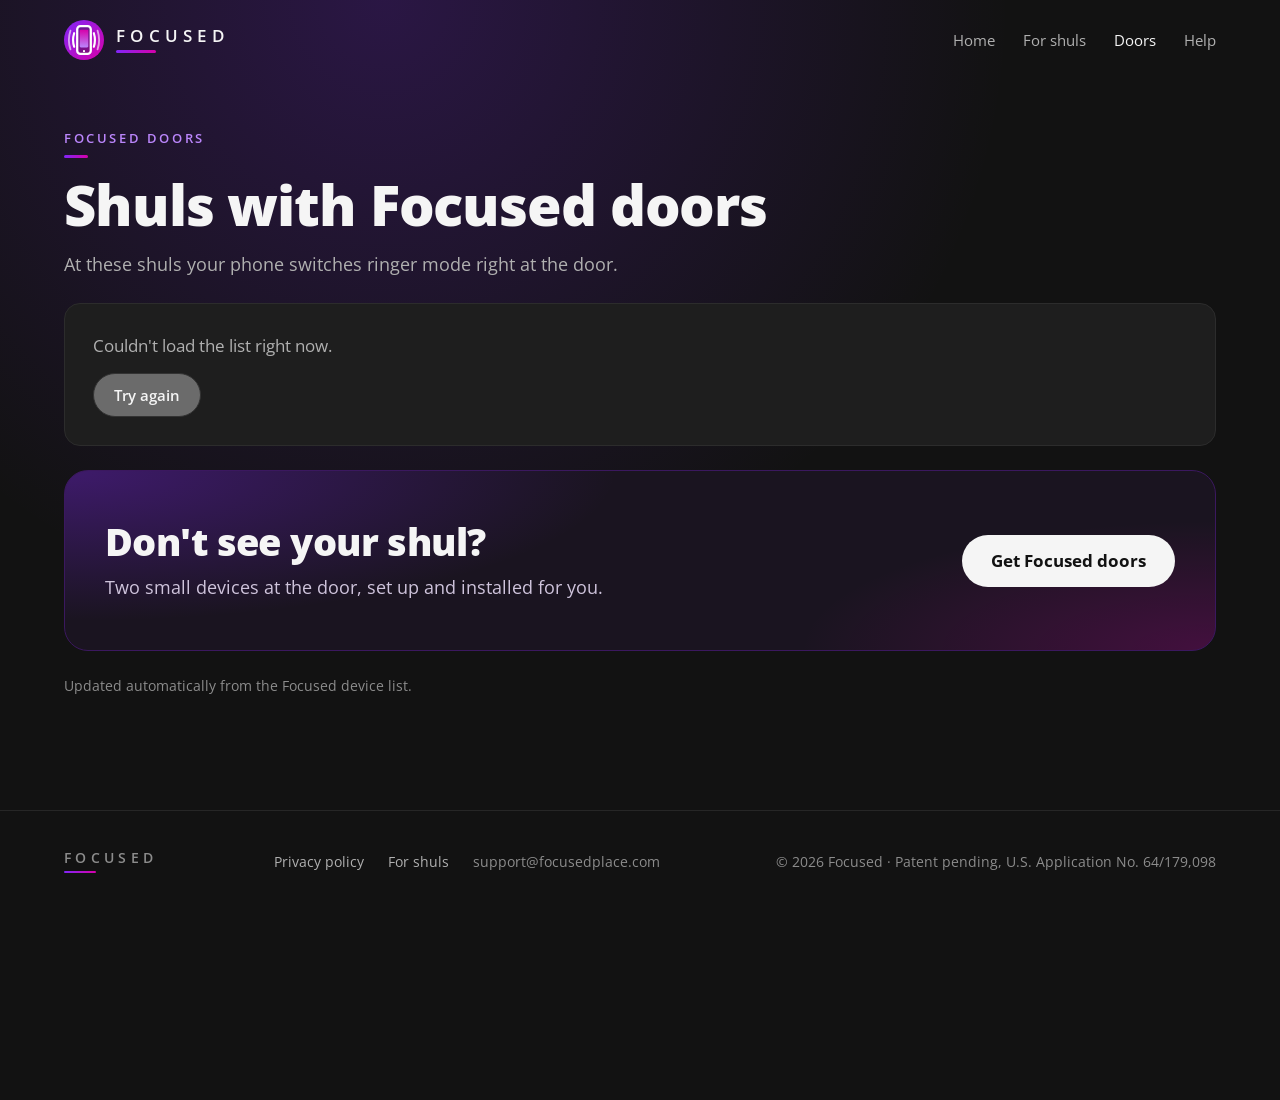
==== doors.html @ a4a58eb8 "Add files via upload" ====
<!doctype html>
<html lang="en">
<head>
  <meta charset="utf-8">
  <meta name="viewport" content="width=device-width, initial-scale=1, viewport-fit=cover">
  <title>Shuls with Focused doors</title>
  <meta name="description" content="The shuls where Focused door devices are installed. At these shuls your phone switches to vibrate right at the door.">
  <meta name="theme-color" content="#121212">
  <link rel="canonical" href="https://focusedplace.com/doors.html">

  <meta property="og:type" content="website">
  <meta property="og:site_name" content="Focused">
  <meta property="og:title" content="Shuls with Focused doors">
  <meta property="og:description" content="At these shuls your phone switches to vibrate right at the door.">
  <meta property="og:url" content="https://focusedplace.com/doors.html">
  <meta property="og:image" content="https://focusedplace.com/img/og-image.png">
  <meta name="twitter:card" content="summary_large_image">

  <link rel="icon" href="img/favicon.svg" type="image/svg+xml">
  <link rel="apple-touch-icon" href="img/icon-512.png">

  <link rel="preconnect" href="https://fonts.googleapis.com">
  <link rel="preconnect" href="https://fonts.gstatic.com" crossorigin>
  <link rel="stylesheet" href="https://fonts.googleapis.com/css2?family=Open+Sans:wght@400;600;700;800&display=swap">
  <link rel="stylesheet" href="css/style.css">
  <script>document.documentElement.className += ' js';</script>
  <script src="js/main.js" defer></script>
  <script src="js/doors.js" defer></script>
</head>
<body>
  <a class="skip-link" href="#main">Skip to content</a>

  <header class="site-header">
    <div class="wrap">
      <nav class="nav" aria-label="Main">
        <a class="brand" href="./" aria-label="Focused home">
          <img src="img/logo-mark.svg" alt="" width="40" height="40">
          <span class="wordmark">FOCUSED</span>
        </a>
        <button class="menu-toggle" type="button" aria-expanded="false" aria-controls="nav-links" aria-label="Open menu">
          <svg class="icon" width="20" height="20" viewBox="0 0 24 24" aria-hidden="true"><path d="M4 7h16"/><path d="M4 12h16"/><path d="M4 17h16"/></svg>
        </button>
        <div class="nav-links" id="nav-links">
          <a href="./">Home</a>
          <a href="shuls.html">For shuls</a>
          <a href="doors.html" aria-current="page">Doors</a>
          <a href="./#help">Help</a>
        </div>
      </nav>
    </div>
  </header>

  <main id="main">
    <div class="wrap doors">
      <div class="section-head">
        <span class="eyebrow">Focused doors</span>
        <h1>Shuls with Focused doors</h1>
        <p>At these shuls your phone switches ringer mode right at the door.</p>
      </div>

      <!-- Filled in by js/doors.js from data-src: the same devices.json every copy of the app downloads -->
      <div class="doors-stats" hidden>
        <div class="doors-stat"><strong id="doors-shuls">0</strong><span>shuls</span></div>
        <div class="doors-stat"><strong id="doors-entrances">0</strong><span>entrances</span></div>
        <div class="doors-stat"><strong id="doors-cities">0</strong><span>cities</span></div>
      </div>

      <div class="doors-search" hidden>
        <label class="sr-only" for="doors-q">Search by shul or city</label>
        <input id="doors-q" type="search" placeholder="Search by shul or city" autocomplete="off">
      </div>

      <div id="doors-list" data-src="https://joshg1628.github.io/focused-privacy/devices.json" aria-live="polite">
        <noscript><p class="doors-message">Turn on JavaScript to see the list of shuls.</p></noscript>
      </div>

      <div class="cta-panel">
        <div class="cta-panel__text">
          <h2>Don't see your shul?</h2>
          <p>Two small devices at the door, set up and installed for you.</p>
        </div>
        <a class="btn btn--light" href="shuls.html#ask">Get Focused doors</a>
      </div>

      <p class="doors-note">Updated automatically from the Focused device list.</p>
    </div>
  </main>

  <footer class="site-footer">
    <div class="wrap">
      <span class="wordmark wordmark--small">FOCUSED</span>
      <div class="footer-links">
        <a href="privacy.html">Privacy policy</a>
        <a href="shuls.html">For shuls</a>
        <span>support@focusedplace.com</span>
      </div>
      <span>© <span data-year>2026</span> Focused · Patent pending, U.S. Application No. 64/179,098</span>
    </div>
  </footer>
</body>
</html>
---- css/style.css ----
/* Focused website
   Dark only, like the app. Every colour, gradient and radius below comes from the
   app's Resources/Styles/Colors.xaml and Styles.xaml, so the site and the app match. */

:root {
  /* Surfaces (PageBackground, Surface, SurfaceSunken, Divider) */
  --bg: #121212;
  --surface: #1E1E1E;
  --surface-2: #181818;
  --sunken: #161616;
  --raised: #222222;
  --line: #262626;
  --line-2: #2C2C2C;
  --divider: #333333;

  /* Text (TextPrimary, TextSecondary) */
  --text: #F5F5F5;
  --text-2: #B0B0B0;
  --text-3: #8C8C8C;
  --text-soft: #CFCFCF;

  /* Brand (Accent, Magenta, Tertiary, AccentMuted, IconBg) */
  --violet: #8126F7;
  --magenta: #D600AA;
  --indigo: #2B0B98;
  --lilac: #BB86FC;
  --lilac-hover: #D9B8FF;
  --plum: #3B185F;
  --plum-line: #5B2C8F;
  --plum-text: #E2CCFF;

  /* State (Success, OnSuccessText) */
  --success: #3DBE6E;
  --on-success: #0B2A17;

  /* The app's three gradients: card strokes and badges, filled buttons, the wordmark bar */
  --grad: linear-gradient(135deg, var(--violet), var(--magenta));
  --grad-deep: linear-gradient(135deg, var(--violet), var(--indigo));
  --grad-bar: linear-gradient(90deg, var(--violet), var(--magenta));
  --glow: rgba(129, 38, 247, 0.22);
  --glow-none: rgba(129, 38, 247, 0);

  --font: 'Open Sans', system-ui, -apple-system, 'Segoe UI', Roboto, sans-serif;
  --gutter: 24px;

  color-scheme: dark;
}

/* ---------- Base ---------- */

*,
*::before,
*::after {
  box-sizing: border-box;
}

html {
  scroll-behavior: smooth;
  /* Links to a section stop below the header, which stays at the top */
  scroll-padding-top: 96px;
}

body {
  margin: 0;
  background: var(--bg);
  color: var(--text);
  font-family: var(--font);
  font-size: 17px;
  line-height: 1.6;
  -webkit-font-smoothing: antialiased;
  overflow-x: hidden;
}

/* The soft purple wash behind the top of every page, like the app's header glow.
   It sits on its own layer so it can drift slowly (see Motion). */
body::before {
  content: "";
  position: absolute;
  top: 0;
  left: 0;
  right: 0;
  height: 1100px;
  z-index: -1;
  pointer-events: none;
  transform-origin: 50% 0;
  background: radial-gradient(ellipse 70% 900px at 30% 0, var(--glow), var(--glow-none) 70%) no-repeat;
}

h1,
h2,
h3,
p {
  margin: 0;
}

h1,
h2,
h3 {
  text-wrap: balance;
}

a {
  color: var(--lilac);
}

a:hover {
  color: var(--lilac-hover);
}

a:focus-visible,
button:focus-visible,
summary:focus-visible,
input:focus-visible,
textarea:focus-visible {
  outline: 2px solid var(--lilac);
  outline-offset: 3px;
}

img {
  max-width: 100%;
}

ul,
ol {
  margin: 0;
  padding: 0;
  list-style: none;
}

.wrap {
  max-width: 1200px;
  margin-inline: auto;
  padding-left: max(var(--gutter), env(safe-area-inset-left, 0px));
  padding-right: max(var(--gutter), env(safe-area-inset-right, 0px));
}

.sr-only {
  position: absolute;
  width: 1px;
  height: 1px;
  overflow: hidden;
  clip: rect(0 0 0 0);
  white-space: nowrap;
}

.skip-link {
  position: absolute;
  left: 16px;
  top: -60px;
  z-index: 30;
  padding: 10px 16px;
  border-radius: 10px;
  background: var(--text);
  color: var(--bg);
  font-weight: 700;
  text-decoration: none;
}

.skip-link:focus {
  top: 16px;
}

/* ---------- Brand pieces ---------- */

/* The app's wordmark: tracked caps over the short gradient bar */
.wordmark {
  display: inline-flex;
  flex-direction: column;
  gap: 6px;
  font-weight: 600;
  font-size: 17px;
  letter-spacing: 0.31em;
  line-height: 1;
}

.wordmark::after {
  content: "";
  width: 40px;
  height: 3px;
  border-radius: 2px;
  background: var(--grad-bar);
}

.wordmark--small {
  font-size: 14px;
}

.wordmark--small::after {
  width: 32px;
  height: 2px;
}

/* The app's section heading: small lilac caps over a mini bar */
.eyebrow {
  display: inline-flex;
  flex-direction: column;
  gap: 6px;
  font-size: 13px;
  font-weight: 600;
  letter-spacing: 0.2em;
  text-transform: uppercase;
  color: var(--lilac);
}

.eyebrow::after {
  content: "";
  width: 24px;
  height: 3px;
  border-radius: 2px;
  background: var(--grad-bar);
}

.icon {
  flex: none;
  fill: none;
  stroke: currentColor;
  stroke-width: 2;
  stroke-linecap: round;
  stroke-linejoin: round;
}

.icon-tile {
  width: 44px;
  height: 44px;
  border-radius: 12px;
  background: var(--plum);
  color: var(--lilac);
  display: flex;
  align-items: center;
  justify-content: center;
}

/* ---------- Buttons ---------- */

.btn {
  display: inline-flex;
  align-items: center;
  justify-content: center;
  min-height: 52px;
  padding: 0 28px;
  border: 1px solid transparent;
  border-radius: 999px;
  font: inherit;
  font-size: 17px;
  font-weight: 700;
  text-decoration: none;
  cursor: pointer;
  transition: transform 0.15s ease, box-shadow 0.15s ease, background-color 0.15s ease;
}

.btn--primary {
  background: var(--grad-deep);
  color: #FFFFFF;
  box-shadow: 0 8px 32px rgba(129, 38, 247, 0.35);
}

.btn--primary:hover {
  color: #FFFFFF;
  transform: translateY(-1px);
  box-shadow: 0 12px 40px rgba(129, 38, 247, 0.5);
}

.btn--ghost {
  border-color: var(--divider);
  color: var(--text);
  font-weight: 600;
}

.btn--ghost:hover {
  color: var(--text);
  background: var(--surface);
}

.btn--light {
  background: var(--text);
  color: var(--bg);
}

.btn--light:hover {
  color: var(--bg);
  transform: translateY(-1px);
}

.btn--small {
  min-height: 44px;
  padding: 0 20px;
  font-size: 15px;
  font-weight: 600;
  box-shadow: none;
}

/* ---------- Header and navigation ---------- */

/* The For shuls page adds a magenta wash on the right */
body.page-shuls::before {
  background:
    radial-gradient(ellipse 60% 800px at 75% 0, rgba(214, 0, 170, 0.16), rgba(214, 0, 170, 0) 70%) no-repeat,
    radial-gradient(ellipse 60% 900px at 20% 0, var(--glow), var(--glow-none) 70%) no-repeat;
}

/* The header stays at the top. main.js shades it once the page has scrolled. */
.site-header {
  position: sticky;
  top: 0;
  z-index: 20;
  transition: background-color 0.3s ease, box-shadow 0.3s ease;
}

.site-header.is-scrolled {
  background-color: rgba(18, 18, 18, 0.78);
  -webkit-backdrop-filter: blur(14px) saturate(140%);
  backdrop-filter: blur(14px) saturate(140%);
  box-shadow: 0 1px 0 var(--line), 0 12px 30px rgba(0, 0, 0, 0.35);
}

.nav {
  display: flex;
  flex-wrap: wrap;
  align-items: center;
  justify-content: space-between;
  gap: 16px;
  padding-block: 20px;
}

.brand {
  display: flex;
  align-items: center;
  gap: 12px;
  color: var(--text);
  text-decoration: none;
}

.brand:hover {
  color: var(--text);
}

.brand img {
  width: 40px;
  height: 40px;
}

.nav-links {
  display: flex;
  flex-wrap: wrap;
  align-items: center;
  gap: 8px 28px;
  font-size: 15px;
}

.nav-links a:not(.btn) {
  color: var(--text-2);
  text-decoration: none;
}

.nav-links a:not(.btn):hover,
.nav-links a[aria-current="page"] {
  color: var(--text);
}

.menu-toggle {
  display: none;
  width: 44px;
  height: 44px;
  border: 1px solid var(--divider);
  border-radius: 12px;
  background: var(--surface);
  color: var(--text);
  align-items: center;
  justify-content: center;
  cursor: pointer;
}

@media (max-width: 760px) {
  .js .menu-toggle {
    display: flex;
  }

  .js .nav-links {
    display: none;
    width: 100%;
    flex-direction: column;
    align-items: stretch;
    gap: 0;
    padding-bottom: 8px;
  }

  .js .nav.is-open .nav-links {
    display: flex;
  }

  .js .nav-links a:not(.btn) {
    padding: 14px 4px;
    border-bottom: 1px solid var(--line);
    font-size: 17px;
  }

  .js .nav-links .btn {
    margin-top: 16px;
  }
}

/* ---------- Hero ---------- */

.hero {
  display: flex;
  flex-wrap: wrap;
  align-items: center;
  gap: 56px;
  padding-block: 48px 96px;
}

.hero__text {
  flex: 1 1 460px;
  min-width: 0;
  display: flex;
  flex-direction: column;
  gap: 24px;
}

.hero h1 {
  font-size: clamp(40px, 5.4vw, 72px);
  line-height: 1.04;
  font-weight: 800;
  letter-spacing: -0.02em;
}

/* Small label at the very top of the home page */
.patent-tag {
  align-self: flex-start;
  padding: 6px 14px;
  border: 1px solid var(--plum-line);
  border-radius: 999px;
  background: var(--plum);
  color: var(--plum-text);
  font-size: 12px;
  font-weight: 700;
  letter-spacing: 0.12em;
  text-transform: uppercase;
}

.lead {
  font-size: 20px;
  color: var(--text-2);
  max-width: 34em;
}

.actions {
  display: flex;
  flex-wrap: wrap;
  align-items: center;
  gap: 12px;
}

.fine-print {
  font-size: 14px;
  color: var(--text-3);
}

.hero__visual {
  flex: 1 1 360px;
  min-width: 0;
  display: flex;
  justify-content: center;
}

/* ---------- Phone drawing of the app ---------- */

.phone-stage {
  position: relative;
  width: 100%;
  max-width: 400px;
  display: flex;
  justify-content: flex-end;
}

.phone {
  width: 300px;
  max-width: 100%;
  border-radius: 44px;
  padding: 12px;
  background: #050505;
  border: 1px solid #2E2E2E;
  box-shadow: 0 30px 80px rgba(0, 0, 0, 0.6), 0 0 120px rgba(129, 38, 247, 0.18);
}

.phone__screen {
  border-radius: 34px;
  overflow: hidden;
  padding: 22px 14px 18px;
  display: flex;
  flex-direction: column;
  gap: 12px;
  background: radial-gradient(circle at 30% 0%, var(--glow), var(--glow-none) 55%), var(--bg);
}

.app-bar {
  display: flex;
  align-items: center;
  justify-content: space-between;
  padding: 4px 4px 6px;
}

.app-bar .wordmark {
  font-size: 13px;
  gap: 5px;
}

.app-bar .wordmark::after {
  width: 30px;
  height: 2px;
}

.app-bar__buttons {
  display: flex;
  align-items: center;
  gap: 6px;
}

/* The app's IconButtonBorder tile, scaled to the drawing: IconBg fill, lilac icon */
.app-bar__button {
  min-width: 36px;
  height: 36px;
  border-radius: 10px;
  background: var(--plum);
  color: var(--lilac);
  display: flex;
  align-items: center;
  justify-content: center;
}

/* The Shuls tile carries a tiny label under its icon, like the app */
.app-bar__button--labeled {
  flex-direction: column;
  gap: 1px;
  padding: 0 6px;
}

.app-bar__label {
  font-size: 8px;
  font-weight: 700;
  line-height: 1;
  color: var(--lilac);
}

/* The app's icons are filled shapes, not outlines */
.icon-fill {
  flex: none;
  fill: currentColor;
}

.rule-card {
  border: 1px solid var(--divider);
  border-radius: 14px;
  background: var(--surface);
  padding: 12px;
  display: flex;
  flex-direction: column;
  gap: 6px;
}

/* An active rule: the app's gradient card stroke */
.rule-card--on {
  border: 1.5px solid transparent;
  background: linear-gradient(var(--surface), var(--surface)) padding-box, var(--grad) border-box;
}

.rule-card__title {
  font-size: 15px;
  font-weight: 700;
  line-height: 1.3;
}

.rule-card__meta {
  font-size: 12px;
  color: var(--text-2);
  line-height: 1.3;
}

.pills {
  display: flex;
  gap: 6px;
}

.pill {
  font-size: 10px;
  font-weight: 700;
  letter-spacing: 0.06em;
  padding: 3px 10px;
  border-radius: 999px;
  background: var(--grad);
  color: #FFFFFF;
}

.pill--active {
  letter-spacing: 0;
  background: var(--success);
  color: var(--on-success);
}

.app-button {
  margin-top: 6px;
  min-height: 42px;
  border-radius: 999px;
  background: var(--grad-deep);
  display: flex;
  align-items: center;
  justify-content: center;
  font-size: 14px;
  font-weight: 700;
}

.app-button--outline {
  margin-top: 0;
  min-height: 40px;
  background: none;
  border: 1px solid var(--divider);
  font-size: 13px;
  font-weight: 400;
  color: var(--text-2);
}

/* The "Focused active" notification */
.notification {
  border-radius: 18px;
  background: #262428;
  border: 1px solid #3A3540;
  padding: 14px 16px;
  display: flex;
  flex-direction: column;
  gap: 6px;
  box-shadow: 0 18px 50px rgba(0, 0, 0, 0.55);
}

.phone-stage .notification {
  position: absolute;
  left: 0;
  bottom: 112px;
  width: 268px;
}

.notification__app {
  display: flex;
  align-items: center;
  gap: 8px;
  font-size: 12px;
  color: var(--text-2);
}

.notification__app::before {
  content: "";
  width: 18px;
  height: 18px;
  border-radius: 50%;
  background: var(--grad);
}

.notification__title {
  font-size: 14px;
  font-weight: 700;
}

.notification__text {
  font-size: 13px;
  color: var(--text-soft);
  line-height: 1.4;
}

.notification__action {
  padding-top: 4px;
  font-size: 12px;
  font-weight: 700;
  letter-spacing: 0.06em;
  color: var(--lilac);
}

/* ---------- Bands and sections ---------- */

.band {
  background: var(--sunken);
  border-block: 1px solid var(--line);
}

.join {
  display: flex;
  flex-wrap: wrap;
  align-items: center;
  justify-content: space-between;
  gap: 16px 32px;
  padding-block: 28px;
}

.join__text {
  flex: 1 1 420px;
  min-width: 0;
  display: flex;
  flex-direction: column;
  gap: 2px;
}

.join__title {
  font-weight: 700;
  font-size: 18px;
}

.join__text p {
  color: var(--text-2);
  font-size: 15px;
}

/* Not a button: a status label, so it has no hover and no link */
.status-pill {
  display: inline-flex;
  align-items: center;
  gap: 10px;
  min-height: 44px;
  padding: 0 20px;
  border: 1.5px solid var(--plum-line);
  border-radius: 999px;
  background: var(--plum);
  color: var(--plum-text);
  font-size: 15px;
  font-weight: 700;
  letter-spacing: 0.04em;
}

.status-pill::before {
  content: "";
  width: 8px;
  height: 8px;
  border-radius: 50%;
  background: var(--lilac);
  box-shadow: 0 0 0 4px rgba(187, 134, 252, 0.2);
}

.section {
  padding-block: 112px 48px;
  display: flex;
  flex-direction: column;
  gap: 48px;
}

.section-head {
  display: flex;
  flex-direction: column;
  gap: 16px;
  max-width: 720px;
}

.section-head h2,
.split h2 {
  font-size: clamp(30px, 3.6vw, 48px);
  line-height: 1.1;
  font-weight: 800;
  letter-spacing: -0.015em;
}

.section-head p {
  color: var(--text-2);
  font-size: 18px;
}

/* ---------- How it works: heading with the video beside it ---------- */

.how-intro {
  display: flex;
  flex-wrap: wrap;
  align-items: center;
  justify-content: space-between;
  gap: 40px 56px;
}

.how-intro .section-head {
  flex: 1 1 460px;
  min-width: 0;
}

/* The screen recording is 720 x 1600, so the frame is 9:20 */
.video {
  position: relative;
  flex: none;
  width: min(260px, 100%);
  aspect-ratio: 9 / 20;
  border: 1.5px solid transparent;
  border-radius: 24px;
  overflow: hidden;
  background:
    radial-gradient(ellipse 120% 70% at 20% 0%, rgba(129, 38, 247, 0.45), rgba(129, 38, 247, 0) 65%) padding-box,
    radial-gradient(ellipse 100% 60% at 100% 100%, rgba(214, 0, 170, 0.3), rgba(214, 0, 170, 0) 65%) padding-box,
    linear-gradient(#1A1420, #1A1420) padding-box,
    var(--grad) border-box;
  box-shadow: 0 24px 70px rgba(0, 0, 0, 0.5), 0 0 90px rgba(129, 38, 247, 0.16);
  display: flex;
  flex-direction: column;
  align-items: center;
  justify-content: center;
  gap: 14px;
  color: var(--text);
  text-decoration: none;
}

a.video:hover {
  color: var(--text);
}

.video__logo {
  width: 56px;
  height: 56px;
  margin-bottom: 18px;
}

.video__play {
  width: 76px;
  height: 76px;
  border-radius: 50%;
  background: var(--text);
  color: var(--violet);
  display: flex;
  align-items: center;
  justify-content: center;
  padding-left: 4px;
  box-shadow: 0 10px 34px rgba(129, 38, 247, 0.45);
  transition: transform 0.15s ease;
}

a.video:hover .video__play {
  transform: scale(1.06);
}

.video__title {
  margin-top: 6px;
  font-size: 19px;
  font-weight: 700;
}

.video__note {
  font-size: 13px;
  color: var(--text-2);
}

.video iframe,
.video video {
  position: absolute;
  inset: 0;
  width: 100%;
  height: 100%;
  border: 0;
  object-fit: cover;
  display: block;
}

@media (max-width: 760px) {
  .video {
    margin-inline: auto;
  }
}

/* ---------- Door picture ---------- */

.door-demo {
  border: 1.5px solid transparent;
  border-radius: 20px;
  background: linear-gradient(var(--surface-2), var(--surface-2)) padding-box, var(--grad) border-box;
  padding: 40px 32px;
  display: flex;
  flex-wrap: wrap;
  align-items: stretch;
  justify-content: center;
  gap: 24px;
}

.door-demo__side {
  flex: 1 1 260px;
  min-width: 0;
  display: flex;
  flex-direction: column;
  align-items: center;
  justify-content: center;
  gap: 16px;
  text-align: center;
}

.door-demo__label {
  font-size: 12px;
  font-weight: 600;
  letter-spacing: 0.2em;
  color: var(--text-3);
}

.door-demo__chip {
  display: inline-flex;
  align-items: center;
  gap: 8px;
  padding: 8px 14px;
  border-radius: 12px;
  background: var(--raised);
  border: 1px solid var(--divider);
  font-size: 14px;
  color: var(--text-2);
}

.door-demo__state {
  display: inline-flex;
  align-items: center;
  gap: 10px;
  font-size: 22px;
  font-weight: 700;
}

.door-demo__side--inside .door-demo__label,
.door-demo__side--inside .door-demo__state {
  color: var(--lilac);
}

.door-demo__side--inside .door-demo__chip {
  background: var(--plum);
  border-color: var(--plum-line);
  color: var(--plum-text);
}

.door-demo__door {
  flex: 0 0 auto;
  display: flex;
  flex-direction: column;
  align-items: center;
  justify-content: center;
  gap: 12px;
  font-size: 13px;
  font-weight: 600;
}

.door-demo__in {
  color: var(--lilac);
}

.door-demo__out {
  color: var(--text-3);
}

.door-demo__frame {
  width: 96px;
  height: 180px;
  border: 3px solid #4A4A4A;
  border-bottom: none;
  border-radius: 6px 6px 0 0;
  display: flex;
  align-items: center;
  justify-content: flex-end;
  padding-right: 10px;
  background: linear-gradient(180deg, rgba(129, 38, 247, 0.12), rgba(214, 0, 170, 0.06));
}

.door-demo__frame::after {
  content: "";
  width: 8px;
  height: 8px;
  border-radius: 50%;
  background: var(--text-3);
}

.arrow {
  display: inline-block;
}

/* Stacked on a phone: outside above the door, inside below it, so the arrows point down and up */
@media (max-width: 640px) {
  .door-demo {
    padding: 28px 20px;
  }

  .door-demo__door {
    flex-basis: 100%;
  }

  .door-demo__frame {
    width: 140px;
    height: 72px;
  }

  .arrow {
    transform: rotate(90deg);
  }
}

/* ---------- Feature cards ---------- */

.features {
  display: flex;
  flex-wrap: wrap;
  gap: 24px;
}

.feature {
  flex: 1 1 300px;
  min-width: 0;
  display: flex;
  flex-direction: column;
  gap: 12px;
  padding: 28px;
  border-radius: 16px;
  background: var(--surface);
  border: 1px solid var(--line-2);
}

.feature h3 {
  font-size: 21px;
  font-weight: 700;
}

.feature p {
  color: var(--text-2);
  font-size: 16px;
}

/* ---------- Two-column sections ---------- */

.split {
  display: flex;
  flex-wrap: wrap;
  gap: 48px;
  align-items: flex-start;
  padding-block: 72px;
}

.split--center {
  align-items: center;
}

.split__main {
  flex: 1 1 380px;
  min-width: 0;
  display: flex;
  flex-direction: column;
  gap: 16px;
}

.split__side {
  flex: 1 1 480px;
  min-width: 0;
  display: flex;
  flex-direction: column;
  gap: 16px;
  color: var(--text-2);
}

.split__main > p {
  color: var(--text-2);
  font-size: 18px;
}

.reassurances li {
  display: flex;
  gap: 18px;
  padding: 20px 0;
  border-bottom: 1px solid var(--line);
}

.reassurances li:last-child {
  border-bottom: none;
}

.reassurances .icon {
  color: var(--lilac);
  margin-top: 2px;
}

.reassurances div {
  display: flex;
  flex-direction: column;
  gap: 4px;
}

.reassurances strong {
  font-size: 18px;
}

.reassurances span {
  color: var(--text-2);
  font-size: 16px;
}

.statement {
  font-size: clamp(30px, 3.4vw, 46px);
  line-height: 1.15;
  font-weight: 800;
  letter-spacing: -0.015em;
}

.privacy-link {
  font-weight: 600;
}

/* ---------- Call-to-action panel ---------- */

.cta-section {
  padding-block: 96px 48px;
}

.cta-panel {
  border-radius: 24px;
  padding: 48px 40px;
  display: flex;
  flex-wrap: wrap;
  align-items: center;
  justify-content: space-between;
  gap: 24px 40px;
  background:
    radial-gradient(ellipse 80% 140% at 0% 0%, rgba(129, 38, 247, 0.35), rgba(129, 38, 247, 0) 60%),
    radial-gradient(ellipse 60% 120% at 100% 100%, rgba(214, 0, 170, 0.22), rgba(214, 0, 170, 0) 60%),
    #1A1420;
  border: 1px solid var(--plum);
}

.cta-panel__text {
  flex: 1 1 460px;
  min-width: 0;
  display: flex;
  flex-direction: column;
  gap: 10px;
}

.cta-panel h2 {
  font-size: clamp(28px, 3vw, 40px);
  line-height: 1.15;
  font-weight: 800;
  letter-spacing: -0.015em;
}

.cta-panel p {
  color: #CFC4DC;
  font-size: 18px;
}

/* ---------- Questions ---------- */

.faq {
  max-width: 860px;
  margin-inline: auto;
  padding-block: 72px 112px;
  display: flex;
  flex-direction: column;
  gap: 24px;
}

.faq details {
  border-bottom: 1px solid var(--line-2);
  padding: 20px 0;
}

.faq summary {
  display: flex;
  align-items: center;
  justify-content: space-between;
  gap: 16px;
  font-size: 19px;
  font-weight: 700;
  cursor: pointer;
  list-style: none;
}

.faq summary::-webkit-details-marker {
  display: none;
}

.faq summary::after {
  content: "+";
  flex: none;
  font-size: 26px;
  font-weight: 400;
  line-height: 1;
  color: var(--lilac);
  transition: transform 0.2s ease;
}

.faq details[open] summary::after {
  transform: rotate(45deg);
}

.faq details p {
  margin-top: 12px;
  color: var(--text-2);
}

/* ---------- Footer ---------- */

.site-footer {
  border-top: 1px solid var(--line);
}

.site-footer .wrap {
  padding-block: 40px;
  display: flex;
  flex-wrap: wrap;
  align-items: center;
  justify-content: space-between;
  gap: 20px;
  font-size: 14px;
  color: var(--text-3);
}

.footer-links {
  display: flex;
  flex-wrap: wrap;
  gap: 8px 24px;
}

.footer-links a {
  color: var(--text-2);
  text-decoration: none;
}

.footer-links a:hover {
  color: var(--text);
}

/* ---------- For shuls page ---------- */

.kit {
  flex: 1 1 380px;
  min-width: 0;
  border: 1.5px solid transparent;
  border-radius: 20px;
  background: linear-gradient(#1A1A1A, #1A1A1A) padding-box, var(--grad) border-box;
  padding: 28px;
  display: flex;
  flex-direction: column;
  gap: 20px;
}

.kit__label {
  font-size: 13px;
  font-weight: 600;
  letter-spacing: 0.2em;
  color: var(--text-3);
}

.devices {
  display: flex;
  flex-wrap: wrap;
  gap: 16px;
}

.device {
  flex: 1 1 150px;
  min-width: 0;
  display: flex;
  flex-direction: column;
  gap: 10px;
  padding: 20px;
  border-radius: 14px;
  background: var(--raised);
  border: 1px solid var(--divider);
}

.device--inside {
  background: var(--plum);
  border-color: var(--plum-line);
}

.device__icon {
  width: 56px;
  height: 56px;
  border-radius: 14px;
  background: var(--text);
  color: var(--raised);
  display: flex;
  align-items: center;
  justify-content: center;
}

.device--inside .device__icon {
  color: var(--plum);
}

.device strong {
  font-size: 17px;
}

.device span:last-child {
  font-size: 14px;
  line-height: 1.45;
  color: var(--text-2);
}

.device--inside span:last-child {
  color: var(--plum-text);
}

.ticks {
  display: flex;
  flex-direction: column;
  gap: 10px;
  font-size: 15px;
  color: var(--text-soft);
}

.ticks li {
  display: flex;
  gap: 10px;
}

.ticks .icon {
  color: var(--success);
  stroke-width: 2.4;
  margin-top: 3px;
}

.price-note {
  font-size: 15px;
  color: var(--text-2);
}

.price-note strong {
  color: var(--text);
}

.steps {
  display: flex;
  flex-wrap: wrap;
  gap: 24px;
}

.step {
  flex: 1 1 300px;
  min-width: 0;
  display: flex;
  flex-direction: column;
  gap: 12px;
  padding: 28px;
  border-radius: 16px;
  background: var(--surface);
  border: 1px solid var(--line-2);
}

.step__number {
  width: 40px;
  height: 40px;
  border-radius: 50%;
  background: var(--grad);
  display: flex;
  align-items: center;
  justify-content: center;
  font-weight: 800;
  font-size: 17px;
}

.step h3 {
  font-size: 20px;
  font-weight: 700;
}

.step p {
  color: var(--text-2);
  font-size: 16px;
}

.prices {
  padding-block: 88px 48px;
  display: flex;
  flex-wrap: wrap;
  gap: 24px;
}

.price {
  flex: 1 1 340px;
  min-width: 0;
  display: flex;
  flex-direction: column;
  gap: 8px;
  padding: 32px;
  border-radius: 16px;
  background: var(--surface);
  border: 1px solid var(--line-2);
}

.price--main {
  border: 1.5px solid transparent;
  background: linear-gradient(var(--surface), var(--surface)) padding-box, var(--grad) border-box;
}

.price__label {
  font-size: 13px;
  font-weight: 600;
  letter-spacing: 0.2em;
  color: var(--text-3);
}

.price--main .price__label {
  color: var(--lilac);
}

.price__amount {
  font-size: 40px;
  font-weight: 800;
  letter-spacing: -0.02em;
  line-height: 1.2;
}

.price p {
  color: var(--text-2);
  font-size: 16px;
}

/* ---------- Request form ---------- */

.ask {
  padding-block: 48px 112px;
}

.ask h2 {
  font-size: clamp(28px, 3vw, 40px);
  line-height: 1.15;
}

.form {
  flex: 1 1 520px;
  min-width: 0;
  display: flex;
  flex-wrap: wrap;
  gap: 18px;
  padding: 32px;
  border-radius: 20px;
  background: var(--surface);
  border: 1px solid var(--line-2);
}

.field {
  flex: 1 1 220px;
  min-width: 0;
  display: flex;
  flex-direction: column;
  gap: 6px;
}

.field--full {
  flex-basis: 100%;
}

.field label {
  font-size: 14px;
  font-weight: 600;
  color: var(--text-soft);
}

.field input,
.field textarea {
  min-height: 48px;
  padding: 0 14px;
  border-radius: 12px;
  background: var(--sunken);
  border: 1px solid var(--divider);
  color: var(--text);
  font: inherit;
}

.field textarea {
  padding: 12px 14px;
  resize: vertical;
}

.field input[type="number"] {
  max-width: 140px;
}

.field input::placeholder,
.field textarea::placeholder {
  color: #6E6E6E;
}

.form-status {
  flex-basis: 100%;
  font-size: 15px;
  color: var(--text-2);
}

.form-status--ok {
  color: var(--success);
}

.form-status--error {
  color: #FF8A80;
}

/* ---------- Privacy policy ---------- */

.legal {
  max-width: 800px;
  padding-block: 48px 112px;
}

.legal h1 {
  font-size: clamp(32px, 4.4vw, 48px);
  line-height: 1.1;
  font-weight: 800;
  letter-spacing: -0.015em;
}

.legal .date {
  margin-top: 10px;
  font-size: 14px;
  color: var(--text-3);
}

.legal h2 {
  margin-top: 48px;
  font-size: 22px;
  font-weight: 700;
}

.legal p,
.legal ul {
  margin-top: 16px;
  color: var(--text-2);
}

.legal strong {
  color: var(--text);
}

.legal ul {
  padding-left: 22px;
  list-style: disc;
}

.legal li + li {
  margin-top: 6px;
}

.legal li::marker {
  color: var(--lilac);
}

.legal code {
  padding: 2px 6px;
  border-radius: 6px;
  background: var(--surface);
  border: 1px solid var(--line-2);
  font-size: 14px;
  color: var(--text-soft);
}

/* Scrolls sideways on its own if a table is ever too wide for a phone */
.legal__table {
  margin-top: 16px;
  overflow-x: auto;
  border: 1px solid var(--line-2);
  border-radius: 14px;
  background: var(--surface-2);
}

.legal table {
  width: 100%;
  border-collapse: collapse;
  font-size: 15px;
  line-height: 1.5;
}

.legal th,
.legal td {
  padding: 12px 16px;
  text-align: left;
  vertical-align: top;
  border-bottom: 1px solid var(--line-2);
}

.legal tr:last-child td {
  border-bottom: none;
}

.legal th {
  background: var(--surface);
  color: var(--lilac);
  font-size: 12px;
  font-weight: 600;
  letter-spacing: 0.12em;
  text-transform: uppercase;
}

.legal td {
  color: var(--text-2);
}

.legal td:first-child {
  color: var(--text);
  font-weight: 600;
}

/* ---------- Shuls with Focused doors ---------- */

.doors {
  padding-block: 48px 112px;
  display: flex;
  flex-direction: column;
  gap: 24px;
}

.doors h1 {
  font-size: clamp(36px, 4.6vw, 56px);
  line-height: 1.08;
  font-weight: 800;
  letter-spacing: -0.02em;
}

/* The counts, search and list stay hidden until the list has loaded */
.doors [hidden] {
  display: none;
}

/* Three across, even on a phone */
.doors-stats {
  display: grid;
  grid-template-columns: repeat(3, minmax(0, 1fr));
  gap: 12px;
}

.doors-stat {
  display: flex;
  flex-direction: column;
  padding: 18px 20px;
  border-radius: 16px;
  background: var(--surface);
  border: 1px solid var(--line-2);
}

.doors-stat strong {
  font-size: 32px;
  font-weight: 800;
  line-height: 1.1;
}

.doors-stat span {
  font-size: 14px;
  color: var(--text-3);
}

@media (max-width: 600px) {
  .doors-stats {
    gap: 8px;
  }

  .doors-stat {
    padding: 14px;
  }

  .doors-stat strong {
    font-size: 26px;
  }
}

.doors-search input {
  width: 100%;
  max-width: 480px;
  min-height: 48px;
  padding: 0 16px;
  border-radius: 12px;
  background: var(--sunken);
  border: 1px solid var(--divider);
  color: var(--text);
  font: inherit;
}

.doors-search input::placeholder {
  color: #6E6E6E;
}

#doors-list {
  display: flex;
  flex-direction: column;
  gap: 12px;
}

.doors-city {
  margin-top: 12px;
  font-size: 13px;
  font-weight: 600;
  letter-spacing: 0.2em;
  text-transform: uppercase;
  color: var(--text-3);
}

.doors-group {
  border-radius: 16px;
  background: var(--surface);
  border: 1px solid var(--line-2);
}

.doors-shul {
  display: flex;
  flex-direction: column;
  gap: 4px;
  padding: 18px 20px;
  border-bottom: 1px solid var(--line-2);
}

.doors-shul:last-child {
  border-bottom: none;
}

.doors-shul strong {
  font-size: 18px;
}

.doors-shul__address {
  font-size: 15px;
  color: var(--text-2);
}

.doors-chips {
  display: flex;
  flex-wrap: wrap;
  gap: 8px;
  margin-top: 6px;
}

.doors-chip {
  padding: 3px 12px;
  border-radius: 999px;
  background: var(--plum);
  color: var(--plum-text);
  font-size: 13px;
  font-weight: 600;
}

.doors-message {
  display: flex;
  flex-direction: column;
  align-items: flex-start;
  gap: 14px;
  padding: 28px;
  border-radius: 16px;
  background: var(--surface);
  border: 1px solid var(--line-2);
  color: var(--text-2);
}

.doors-note {
  font-size: 14px;
  color: var(--text-3);
}

/* ---------- 404 ---------- */

.not-found {
  min-height: 60vh;
  display: flex;
  flex-direction: column;
  justify-content: center;
  gap: 20px;
  padding-block: 64px;
}

.not-found h1 {
  font-size: clamp(36px, 5vw, 60px);
  line-height: 1.1;
  font-weight: 800;
}

/* ---------- Narrow screens ---------- */

@media (max-width: 600px) {
  :root {
    --gutter: 20px;
  }

  .hero {
    padding-block: 24px 72px;
  }

  .hero h1 {
    font-size: 42px;
  }

  .hero .actions .btn {
    width: 100%;
  }

  .section {
    padding-block: 80px 32px;
  }

  .cta-panel,
  .form {
    padding: 28px 22px;
  }
}

/* ---------- Motion ----------
   Gentle and short. All of it switches off for people whose device asks for less
   motion (the block at the very end). */

/* 1. The page opens: the hero comes in one piece at a time, then the picture beside it */
@keyframes rise {
  from {
    opacity: 0;
    transform: translateY(14px);
  }

  to {
    opacity: 1;
    transform: none;
  }
}

.hero__text > * {
  animation: rise 0.7s cubic-bezier(0.2, 0.7, 0.2, 1) both;
}

.hero__text > :nth-child(2) { animation-delay: 0.08s; }
.hero__text > :nth-child(3) { animation-delay: 0.16s; }
.hero__text > :nth-child(4) { animation-delay: 0.24s; }
.hero__text > :nth-child(5) { animation-delay: 0.32s; }
.hero__text > :nth-child(6) { animation-delay: 0.4s; }

.hero__visual,
.hero .kit {
  animation: rise 0.8s cubic-bezier(0.2, 0.7, 0.2, 1) 0.3s both;
}

/* 2. The notification drops into the phone a moment later, like a real one */
@keyframes notify-in {
  from {
    opacity: 0;
    transform: translateY(-18px) scale(0.97);
  }

  to {
    opacity: 1;
    transform: none;
  }
}

.phone-stage .notification {
  animation: notify-in 0.6s cubic-bezier(0.2, 0.7, 0.2, 1) 1.3s both;
}

/* 4. The short bar under each section label draws in from the left.
   main.js adds bar-in when the label scrolls into view. */
.js .eyebrow::after {
  transform: scaleX(0);
  transform-origin: left;
  transition: transform 0.7s cubic-bezier(0.2, 0.7, 0.2, 1) 0.25s;
}

.js .eyebrow.bar-in::after {
  transform: none;
}

/* 5. The shul setup numbers light up one after another (main.js adds is-lit) */
@keyframes step-glow {
  0% {
    transform: scale(1);
    box-shadow: 0 0 0 0 rgba(214, 0, 170, 0), 0 0 0 rgba(129, 38, 247, 0);
  }

  40% {
    transform: scale(1.12);
    box-shadow: 0 0 0 8px rgba(214, 0, 170, 0.18), 0 0 28px rgba(214, 0, 170, 0.6);
  }

  100% {
    transform: scale(1);
    box-shadow: 0 0 0 0 rgba(214, 0, 170, 0), 0 0 18px rgba(129, 38, 247, 0.45);
  }
}

.steps.is-lit .step__number {
  animation: step-glow 1.2s ease both;
}

.steps.is-lit .step:nth-child(1) .step__number { animation-delay: 0.3s; }
.steps.is-lit .step:nth-child(2) .step__number { animation-delay: 0.7s; }
.steps.is-lit .step:nth-child(3) .step__number { animation-delay: 1.1s; }

/* 6. The door devices send out a slow ripple, inside first, then outside */
@keyframes ripple {
  from {
    opacity: 0.6;
    transform: scale(1);
  }

  to {
    opacity: 0;
    transform: scale(1.5);
  }
}

.device__icon {
  position: relative;
}

.device__icon::after {
  content: "";
  position: absolute;
  inset: 0;
  border-radius: inherit;
  border: 2px solid var(--lilac);
  opacity: 0;
  pointer-events: none;
  animation: ripple 2.8s ease-out infinite;
}

.device:not(.device--inside) .device__icon::after {
  border-color: var(--text-2);
  animation-delay: 1.4s;
}

/* 7. The "Coming soon" dot breathes like a live light */
@keyframes breathe {
  0%,
  100% {
    opacity: 1;
    box-shadow: 0 0 0 4px rgba(187, 134, 252, 0.2);
  }

  50% {
    opacity: 0.7;
    box-shadow: 0 0 0 8px rgba(187, 134, 252, 0.04);
  }
}

.status-pill::before {
  animation: breathe 2.6s ease-in-out infinite;
}

/* 8. The purple glow behind the top of the page drifts, slowly enough to barely notice */
@keyframes drift {
  0% {
    opacity: 1;
    transform: translate3d(0, 0, 0) scale(1);
  }

  50% {
    opacity: 0.8;
    transform: translate3d(6%, 2%, 0) scale(1.08);
  }

  100% {
    opacity: 1;
    transform: translate3d(-4%, 1%, 0) scale(1.03);
  }
}

body::before {
  animation: drift 24s ease-in-out infinite alternate;
}

/* 9. Cards and buttons lift a little under the mouse */
@media (hover: hover) {
  .feature,
  .step,
  .price {
    transition: transform 0.2s ease, border-color 0.2s ease, box-shadow 0.2s ease;
  }

  .feature:hover,
  .step:hover,
  .price:hover {
    transform: translateY(-3px);
    border-color: var(--plum-line);
    box-shadow: 0 16px 40px rgba(0, 0, 0, 0.35), 0 0 40px rgba(129, 38, 247, 0.14);
  }

  /* Its gradient stroke is drawn by the background, so the border stays clear */
  .price--main:hover {
    border-color: transparent;
  }

  .btn--primary:hover {
    transform: translateY(-2px);
    box-shadow: 0 14px 44px rgba(129, 38, 247, 0.6);
  }

  .btn--light:hover {
    transform: translateY(-2px);
    box-shadow: 0 12px 32px rgba(255, 255, 255, 0.14);
  }
}

/* 3. Sections and cards fade up the first time they scroll into view.
   main.js adds these to what starts below the screen, and takes them off afterwards. */
.reveal {
  opacity: 0;
  transform: translateY(18px);
  transition: opacity 0.7s ease, transform 0.7s cubic-bezier(0.2, 0.7, 0.2, 1);
  transition-delay: var(--reveal-delay, 0s);
}

.reveal.is-visible {
  opacity: 1;
  transform: none;
}

/* 10. Answers slide open and closed (main.js runs the slide) */
.faq details p {
  overflow: hidden;
}

.faq details.is-closing summary::after {
  transform: none;
}

/* 11. The header shading is with the header styles, near the top */

@media (prefers-reduced-motion: reduce) {
  html {
    scroll-behavior: auto;
  }

  *,
  *::before,
  *::after {
    transition: none !important;
    animation: none !important;
  }
}
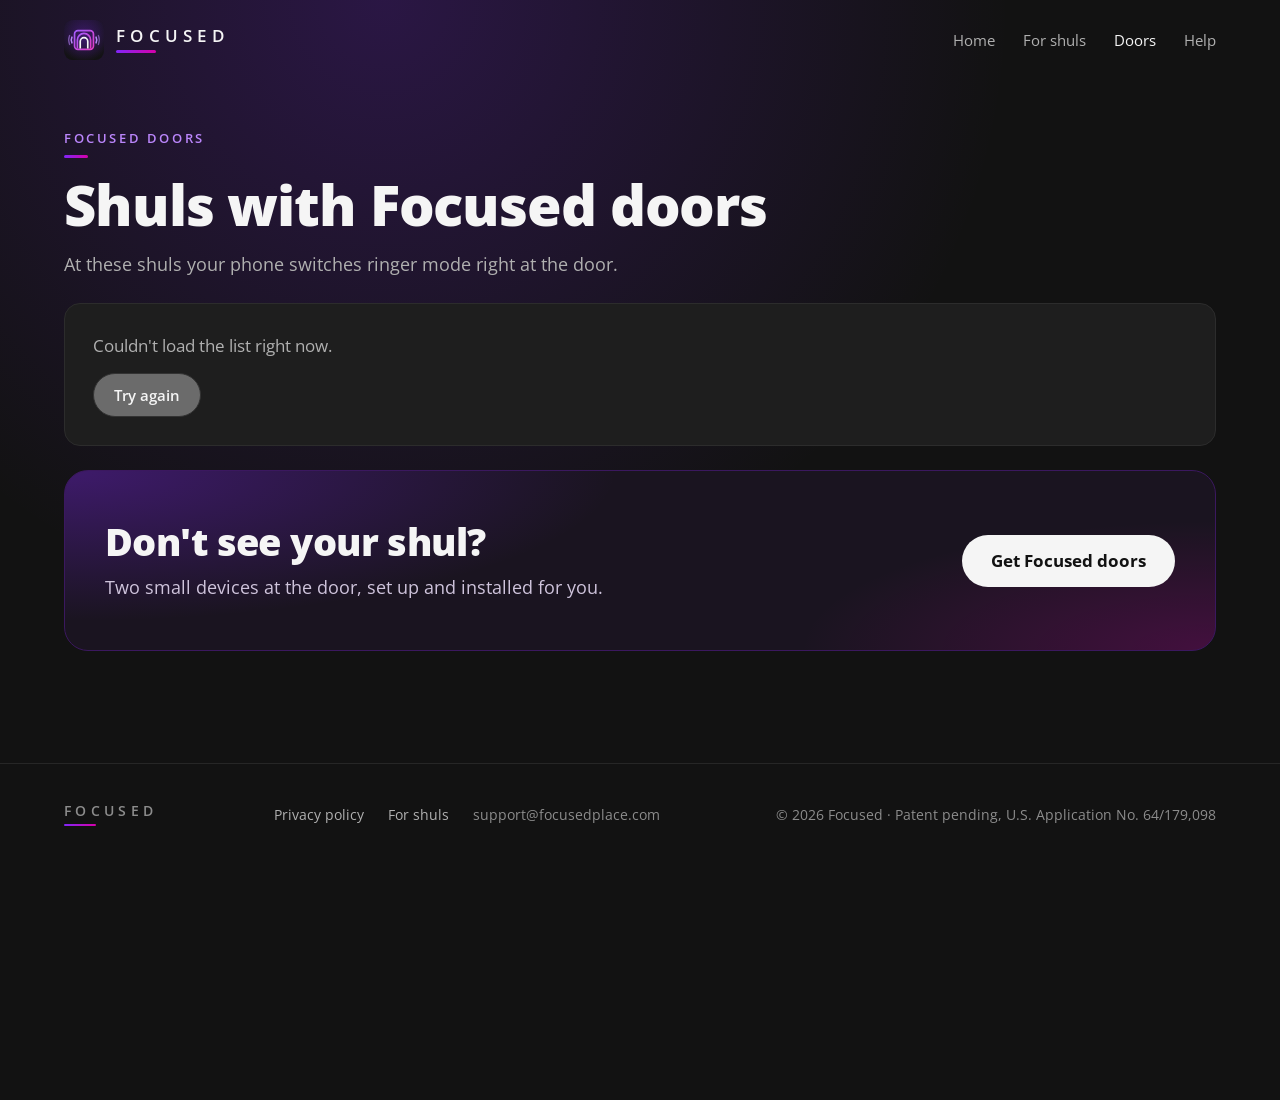
==== commit ce2f1d6c: "Add files via upload" ====
--- a/doors.html
+++ b/doors.html
@@ -1,10 +1,12 @@
 <!doctype html>
 <html lang="en">
+
 <head>
   <meta charset="utf-8">
   <meta name="viewport" content="width=device-width, initial-scale=1, viewport-fit=cover">
   <title>Shuls with Focused doors</title>
-  <meta name="description" content="The shuls where Focused door devices are installed. At these shuls your phone switches to vibrate right at the door.">
+  <meta name="description"
+    content="The shuls where Focused door devices are installed. At these shuls your phone switches to vibrate right at the door.">
   <meta name="theme-color" content="#121212">
   <link rel="canonical" href="https://focusedplace.com/doors.html">
 
@@ -27,6 +29,7 @@
   <script src="js/main.js" defer></script>
   <script src="js/doors.js" defer></script>
 </head>
+
 <body>
   <a class="skip-link" href="#main">Skip to content</a>
 
@@ -37,8 +40,13 @@
           <img src="img/logo-mark.svg" alt="" width="40" height="40">
           <span class="wordmark">FOCUSED</span>
         </a>
-        <button class="menu-toggle" type="button" aria-expanded="false" aria-controls="nav-links" aria-label="Open menu">
-          <svg class="icon" width="20" height="20" viewBox="0 0 24 24" aria-hidden="true"><path d="M4 7h16"/><path d="M4 12h16"/><path d="M4 17h16"/></svg>
+        <button class="menu-toggle" type="button" aria-expanded="false" aria-controls="nav-links"
+          aria-label="Open menu">
+          <svg class="icon" width="20" height="20" viewBox="0 0 24 24" aria-hidden="true">
+            <path d="M4 7h16" />
+            <path d="M4 12h16" />
+            <path d="M4 17h16" />
+          </svg>
         </button>
         <div class="nav-links" id="nav-links">
           <a href="./">Home</a>
@@ -71,7 +79,9 @@
       </div>
 
       <div id="doors-list" data-src="https://joshg1628.github.io/focused-privacy/devices.json" aria-live="polite">
-        <noscript><p class="doors-message">Turn on JavaScript to see the list of shuls.</p></noscript>
+        <noscript>
+          <p class="doors-message">Turn on JavaScript to see the list of shuls.</p>
+        </noscript>
       </div>
 
       <div class="cta-panel">
@@ -82,7 +92,7 @@
         <a class="btn btn--light" href="shuls.html#ask">Get Focused doors</a>
       </div>
 
-      <p class="doors-note">Updated automatically from the Focused device list.</p>
+
     </div>
   </main>
 
@@ -98,4 +108,5 @@
     </div>
   </footer>
 </body>
-</html>
+
+</html>
--- a/css/style.css
+++ b/css/style.css
@@ -1411,6 +1411,24 @@
   line-height: 1.15;
 }
 
+/* The big app icon under the request text, filling the space beside the form on wide
+   screens. Hidden on narrow screens, where the form comes straight after the text. */
+.ask__icon {
+  display: block;
+  align-self: center;
+  width: min(300px, 70%);
+  height: auto;
+  margin-top: 40px;
+  border-radius: 22%;
+  box-shadow: 0 0 0 1px var(--plum-line), 0 28px 90px rgba(129, 38, 247, 0.35);
+}
+
+@media (max-width: 760px) {
+  .ask__icon {
+    display: none;
+  }
+}
+
 .form {
   flex: 1 1 520px;
   min-width: 0;
